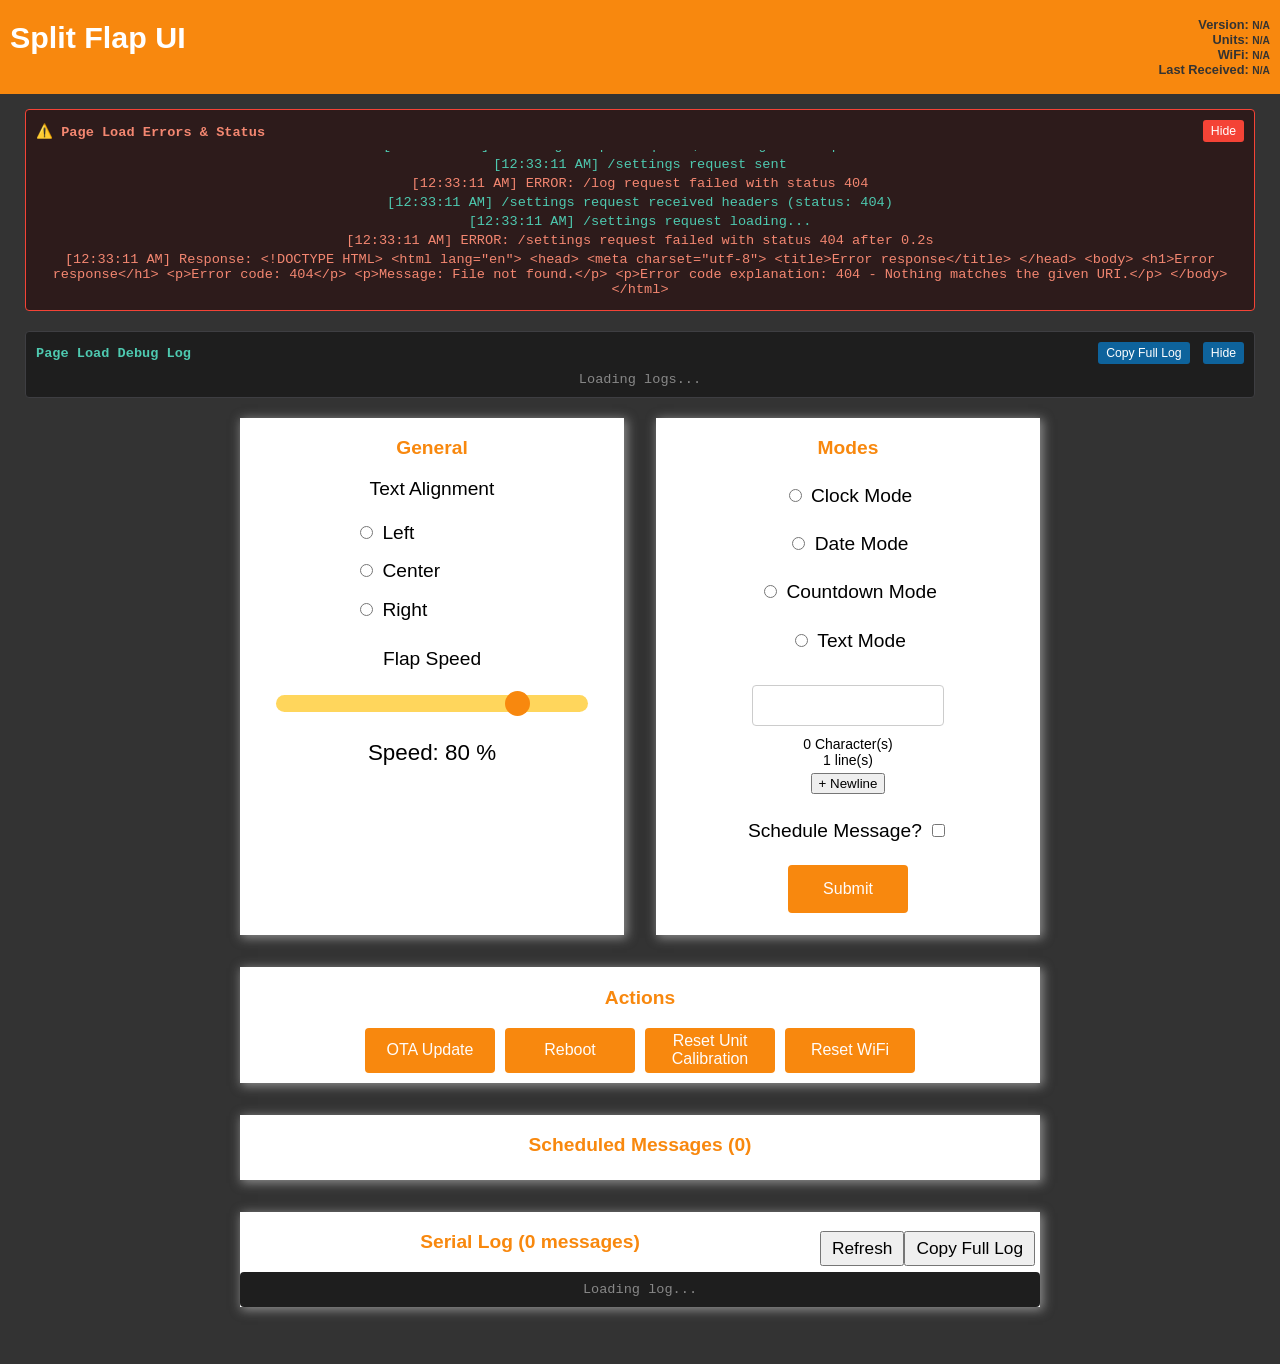
==== ESPMaster/data/index.html @ 0eb078b9 "Added lots of debugging, and it works now!" ====
<!DOCTYPE html>
<html>

<head>
	<title>Split-Flap</title>
	<meta name="viewport" content="width=device-width, initial-scale=1" charset="utf-8" />
	<link rel="icon" type="image/png" href="favicon.png" />
	<link rel="stylesheet" type="text/css" href="style.css" />
</head>

<body>
	<div class="topnav float-container">
		<h1 class="float-left">Split Flap UI</h1>
		<h4 class="float-right" style="text-align: right;">
			Version: <label id="labelVersion">N/A</label>
			<br>
			Units: <label id="labelUnits">N/A</label>
			<br>
			WiFi: <label id="labelWiFiStatus">N/A</label>
			<br>
			Last Received: <label id="labelLastMessageReceived">N/A</label>
		</h4>
	</div>
	<div class="content">
		<!-- Page Load Error Log (shows JavaScript/network errors) -->
		<div id="pageLoadErrorLog" style="background-color: #2d1b1b; color: #f48771; font-family: 'Courier New', monospace; font-size: 0.85em; padding: 10px; max-height: 200px; overflow-y: auto; border-radius: 4px; margin-bottom: 20px; border: 1px solid #f44336; display: none;">
			<div style="display: flex; justify-content: space-between; align-items: center; margin-bottom: 8px;">
				<strong style="color: #f48771;">⚠️ Page Load Errors & Status</strong>
				<button onclick="togglePageLoadLog()" style="padding: 4px 8px; font-size: 0.9em; background: #f44336; color: white; border: none; border-radius: 3px; cursor: pointer;">Hide</button>
			</div>
			<div id="pageLoadErrorContent" style="max-height: 150px; overflow-y: auto;">
				<div style="color: #888;">No errors yet...</div>
			</div>
		</div>
		
		<!-- Debug Log Viewer (collapsible, shown during page load) -->
		<div id="debugLogViewer" style="background-color: #1e1e1e; color: #d4d4d4; font-family: 'Courier New', monospace; font-size: 0.85em; padding: 10px; max-height: 200px; overflow-y: auto; border-radius: 4px; margin-bottom: 20px; border: 1px solid #3e3e42;">
			<div style="display: flex; justify-content: space-between; align-items: center; margin-bottom: 8px;">
				<strong style="color: #4ec9b0;">Page Load Debug Log</strong>
				<div>
					<button onclick="copyDebugLog()" style="padding: 4px 8px; font-size: 0.9em; background: #0e639c; color: white; border: none; border-radius: 3px; cursor: pointer; margin-right: 5px;">Copy Full Log</button>
					<button onclick="toggleDebugLog()" style="padding: 4px 8px; font-size: 0.9em; background: #0e639c; color: white; border: none; border-radius: 3px; cursor: pointer;">Hide</button>
				</div>
			</div>
			<div id="debugLogContent" style="max-height: 150px; overflow-y: auto;">
				<div style="color: #888;">Loading logs...</div>
			</div>
		</div>
		<div id="initialLoading" class="lds-facebook"><div></div><div></div><div></div></div>

		<div id="loadedContent" class="hidden">
			<div id="bannerMessage" class="banner-message hidden"></div>

			<form action="/" method="post" id="form">
				<div class="card-grid">
					<div class="card">
						<p class="card-title">General</p>
						<p style="font-size: 1.2rem;">Text Alignment</p>
						<div class="alignment-inputs">
							<p>
								<input type="radio" id="radioLeft" name="alignment" autocomplete="off" value="left" />
								<label for="radioLeft">Left</label>
							</p>
							<p>
								<input type="radio" id="radioCenter" name="alignment" autocomplete="off" value="center" />
								<label for="radioCenter">Center</label>
							</p>
							<p>
								<input type="radio" id="radioRight" name="alignment" autocomplete="off" value="right" />
								<label for="radioRight">Right</label>
							</p>
						</div>

						<div style="margin-top: 2em;">
							<label for="rangeFlapSpeed">Flap Speed</label>
							<p class="switch" />

							<input type="range" oninput="updateSpeedSlider(this)" id="rangeFlapSpeed" name="flapSpeed"
								min="1" max="100" step="1" value="80" class="slider" />
							<p class="state">Speed:
								<span id="rangeFlapSpeedValue" />80 &percnt;
							</p>
						</div>
					</div>

					<div class="card">
						<p class="card-title">Modes</p>
						<p>
							<input onchange="setDeviceModeTab(this.value)" type="radio" id="modeClock" name="deviceMode" value="clock" />
							<label for="modeClock">Clock Mode</label>
						</p>

						<p>
							<input onchange="setDeviceModeTab(this.value)" type="radio" id="modeDate" name="deviceMode" value="date" />
							<label for="modeDate">Date Mode</label>
						</p>

						<p>
							<input onchange="setDeviceModeTab(this.value)" type="radio" id="modeCountdown" name="deviceMode" value="countdown" />
							<label for="modeCountdown">Countdown Mode</label>
						</p>

						<p>
							<input onchange="setDeviceModeTab(this.value)" type="radio" id="modeText" name="deviceMode" value="text" />
							<label for="modeText">Text Mode</label>
						</p>
						
						<div id="tab-text" class="tab">
							<p>
								<label for="inputText"></label>
								<input type="text" id="inputText" name="inputText" onkeyup="updateCharacterCount()" autocomplete="off" maxlength="75" />
								<span class="count">
									<label id="labelCharacterCount">0</label> Character(s)
								</span>
								<span class="count">
									<label id="labelLineCount">1</label> line(s)
								</span>
								<span>
									<input type="button" value="+ Newline" onclick="addNewline()"/>
								</span>
							</p>

							<p>
								<label for="inputCheckboxScheduleEnabled">Schedule Message?</label>
								<input type="checkbox" id="inputCheckboxScheduleEnabled" name="scheduleEnabled"	onchange="showHideScheduledMessageInput()" />
								<div id="divScheduleOptions" class="hidden">
									<p>
										<label for="scheduledDateTime">Show Indefinitely?</label>
										<input type="checkbox" id="inputCheckboxShowIndefinitely" name="scheduleShowIndefinitely" />
									</p>
									<p>
										<input type="datetime-local" id="inputScheduledDateTime" name="scheduleDateTime">
										<input type="hidden" id="inputHiddenScheduledDateTimeUnix" name="scheduledDateTimeUnix" value="0" />
									</p>
								</div>
							</p>				
						</div>

						<div id="tab-countdown" class="tab hidden">
							<p>
								<label for="inputCountdownDateTime">Countdown End Date</label>
								<br>
								<input type="date" id="inputCountdownDateTime" name="countdownDateTime">
								<input type="hidden" id="inputHiddenCountdownDateTimeUnix" name="countdownDateTimeUnix" value="0" />
							</p>
						</div>
		
						<p>
							<div id="containerSubmit">
								<input type="submit" value="Submit" />
							</div>
						</p>		
					</div>
				</div>
			</form>

			<div class="card-grid">
				<div class="card card-full">
					<p class="card-title">Actions</p>

					<div class="actions">
						<a id="linkActionOtaUpdate" href="/ota" onclick="return confirm('Are you sure you want to put device in OTA mode?')">
							OTA Update
						</a>
						<a id="linkActionReboot" href="/reboot" onclick="return confirm('Are you sure you want reboot device?')">
							Reboot
						</a>
						<a id="linkActionUnitCalibration" href="/reset-units" onclick="return confirm('Are you sure you want to Reset Units?')">
							Reset Unit Calibration
						</a>
						<a id="linkActionResetWifi" href="/reset-wifi" onclick="return confirm('Are you sure you want to Reset WiFi settings?')">
							Reset WiFi
						</a>
					</div>
				</div>
			</div>

			<form>
				<div class="card-grid">
					<div class="card card-full">
						<p class="card-title">Scheduled Messages (<span id="spanScheduledMessageCount">0</span>)</p>

						<div id="containerScheduledMessages" class="scheduled-messages">
						</div>
					</div>
				</div>
			</form>

			<div class="card-grid">
				<div class="card card-full">
					<p class="card-title">Serial Log (<span id="spanLogCount">0</span> messages) 
						<button onclick="copySerialLog()" style="float: right; padding: 5px 10px; font-size: 0.9em; margin-right: 5px;">Copy Full Log</button>
						<button onclick="refreshLog()" style="float: right; padding: 5px 10px; font-size: 0.9em;">Refresh</button>
					</p>
					<div id="containerSerialLog" style="background-color: #1e1e1e; color: #d4d4d4; font-family: 'Courier New', monospace; font-size: 0.85em; padding: 10px; max-height: 400px; overflow-y: auto; border-radius: 4px;">
						<div style="color: #888;">Loading log...</div>
					</div>
				</div>
			</div>
		</div>
	</div>
	<script src="script.js" /></script>
</body>

</html>
---- ESPMaster/data/style.css ----
html {
	font-family: Arial, Helvetica, sans-serif;
	display: inline-block;
	text-align: center;
}

body {
	background-color: #333;
}

h1 {
	font-size: 1.9rem;
	color: white;
}

p {
	font-size: 1.4rem;
}

body {
	margin: 0;
}

label {
	font-size: 1.2rem;
}

input[type=submit],
a {
	border: none;
	color: #FEFCFB;
	background-color: #F8880E;
	padding: 15px 15px;
	text-align: center;
	text-decoration: none;
	display: inline-block;
	font-size: 16px;
	width: 120px;
	margin-right: 10px;
	border-radius: 4px;
	transition-duration: 0.4s;
}

a {
	padding: 5px;
	background-color: #F8880E;
}

input[type=submit]:hover,
a:hover {
	background-color: #FFB96D;
	cursor: pointer;
}

input[type=submit]:last-child,
a:last-child {
	margin-right: 0;
}

input[type=text],
select {
	width: 50%;
	padding: 12px 20px;
	margin: 10px;
	display: inline-block;
	border: 1px solid #ccc;
	border-radius: 4px;
	box-sizing: border-box;
}

input[type=radio],
input[type=checkbox] {
	accent-color: orangered;
}

input[type=datetime-local] {
	width: 150px;
}

.hidden {
	display: none !important;
}

.topnav {
	background-color: #F8880E;
	padding: 0 10px;
	font-size: 0.8em;
	color: #333;
}

.topnav label {
	font-size: 0.8em;
}

.float-container {
	overflow: hidden;
}

.float-left {
	float: left;
}

.float-right {
	float: right;
}

.content {
	padding: 15px 25px 25px 25px;
}

.banner-message {
	max-width: 800px;
	margin: 0 auto;
	background-color: #F8880E;
	padding: 10px 10px;
	margin-bottom: 15px;
}

.card-grid {
	max-width: 800px;
	margin: 0 auto;
	display: grid;
	grid-gap: 2rem;
	grid-template-columns: repeat(auto-fit, minmax(300px, 1fr));
	margin-bottom: 2rem;
}

.card {
	background-color: white;
	box-shadow: 2px 2px 10px 1px rgba(230, 230, 230, .5);
}

.card.card-full {
	grid-column: span 2;
}

.card-title {
	font-size: 1.2rem;
	font-weight: bold;
	color: #F8880E;
}

.card .count {
	display: block;
	font-size: 14px;
}
.card .count label {
	font-size: 14px;
}

.alignment-inputs {
	text-align: left;
	margin: auto;
	width: 40%;
	line-height: 0.6;
	white-space: nowrap;
}

.devicemode {
	padding-bottom: 20px;
}

.value {
	font-size: 1.2rem;
	color: #1282A2;
}

.slider {
	-webkit-appearance: none;
	margin: 0 auto;
	width: 90%;
	height: 17px;
	border-radius: 10px;
	background: #FFD65C;
	outline: none;
}

.slider::-webkit-slider-thumb {
	-webkit-appearance: none;
	appearance: none;
	width: 25px;
	height: 25px;
	border-radius: 50%;
	background: #F8880E;
	cursor: pointer;
}

.slider::-moz-range-thumb {
	width: 25px;
	height: 25px;
	border-radius: 50%;
	background: #034078;
	cursor: pointer;
}

.switch {
	padding-left: 5%;
	padding-right: 5%;
}

.scheduled-messages {
	width: 100%;
	padding-bottom: 5px;
}

.scheduled-messages .message:last-child {
	padding-bottom: 0;
}

.message {
	padding: 5px;
	margin: 5px;
	display: flex;
	align-content: center;
    align-items: stretch;
}

.message .time {
	padding: 5px;
	width: calc(30% - 10px);
	background-color: #FFB96D;
	display: flex;
	align-items: center;
    justify-content: center;
}

.message .text {
	text-align: left;
	padding: 5px;
	width: calc(50% - 10px);
	background-color: #fff;
}

.message .action {
	text-align: right;
	width: calc(20% - 10px);
	display: flex;
	justify-content: end;
}

.message .action .remove-button {
	width: 90px;
	padding: 5px 10px;
	border: none;
	color: #FEFCFB;
	background-color: #F8880E;
	text-align: center;
	text-decoration: none;
	font-size: 16px;
	border-radius: 4px;
	transition-duration: 0.4s;
	justify-content: center;
	align-items: center;
	display: flex;
}

.message .action .remove-button:hover {
	background-color: #FFB96D;
	cursor: pointer;
}

.actions {
    display: flex;
    justify-content: center;
	padding: 0 10px 10px 10px;
}

.actions a {
	display: flex;
	justify-content: center;
	align-items: center;
	height: 35px;
}

@media (max-width: 700px) {
	.message {
		flex-wrap: wrap;
		padding-bottom: 20px;
		border-bottom: 1px solid #F8880E;
	}

	.message:last-child {
		border-bottom: none;
	}

	.message .time {
		width: 100%;
	}

	.message .text {
		width: 100%;
	}
	
	.message .action {
		width: 100%;
		justify-content: center;
	}
}

/* Loading Processing CSS from https://loading.io/css/ */
.lds-facebook {
	display: inline-block;
	position: relative;
	width: 80px;
	height: 45px;
  }

  .lds-facebook div {
	display: inline-block;
	position: absolute;
	left: 8px;
	width: 12px;
	background: #F8880E;
	animation: lds-facebook 1.2s cubic-bezier(0, 0.5, 0.5, 1) infinite;
  }

  .lds-facebook div:nth-child(1) {
	left: 15px;
	animation-delay: -0.24s;
  }

  .lds-facebook div:nth-child(2) {
	left: 34px;
	animation-delay: -0.12s;
  }

  .lds-facebook div:nth-child(3) {
	left: 53px;
	animation-delay: 0;
  }

  @keyframes lds-facebook {
	0% {
	  top: 8px;
	  height: 64px;
	}
	50%, 100% {
	  top: 24px;
	  height: 32px;
	}
  }
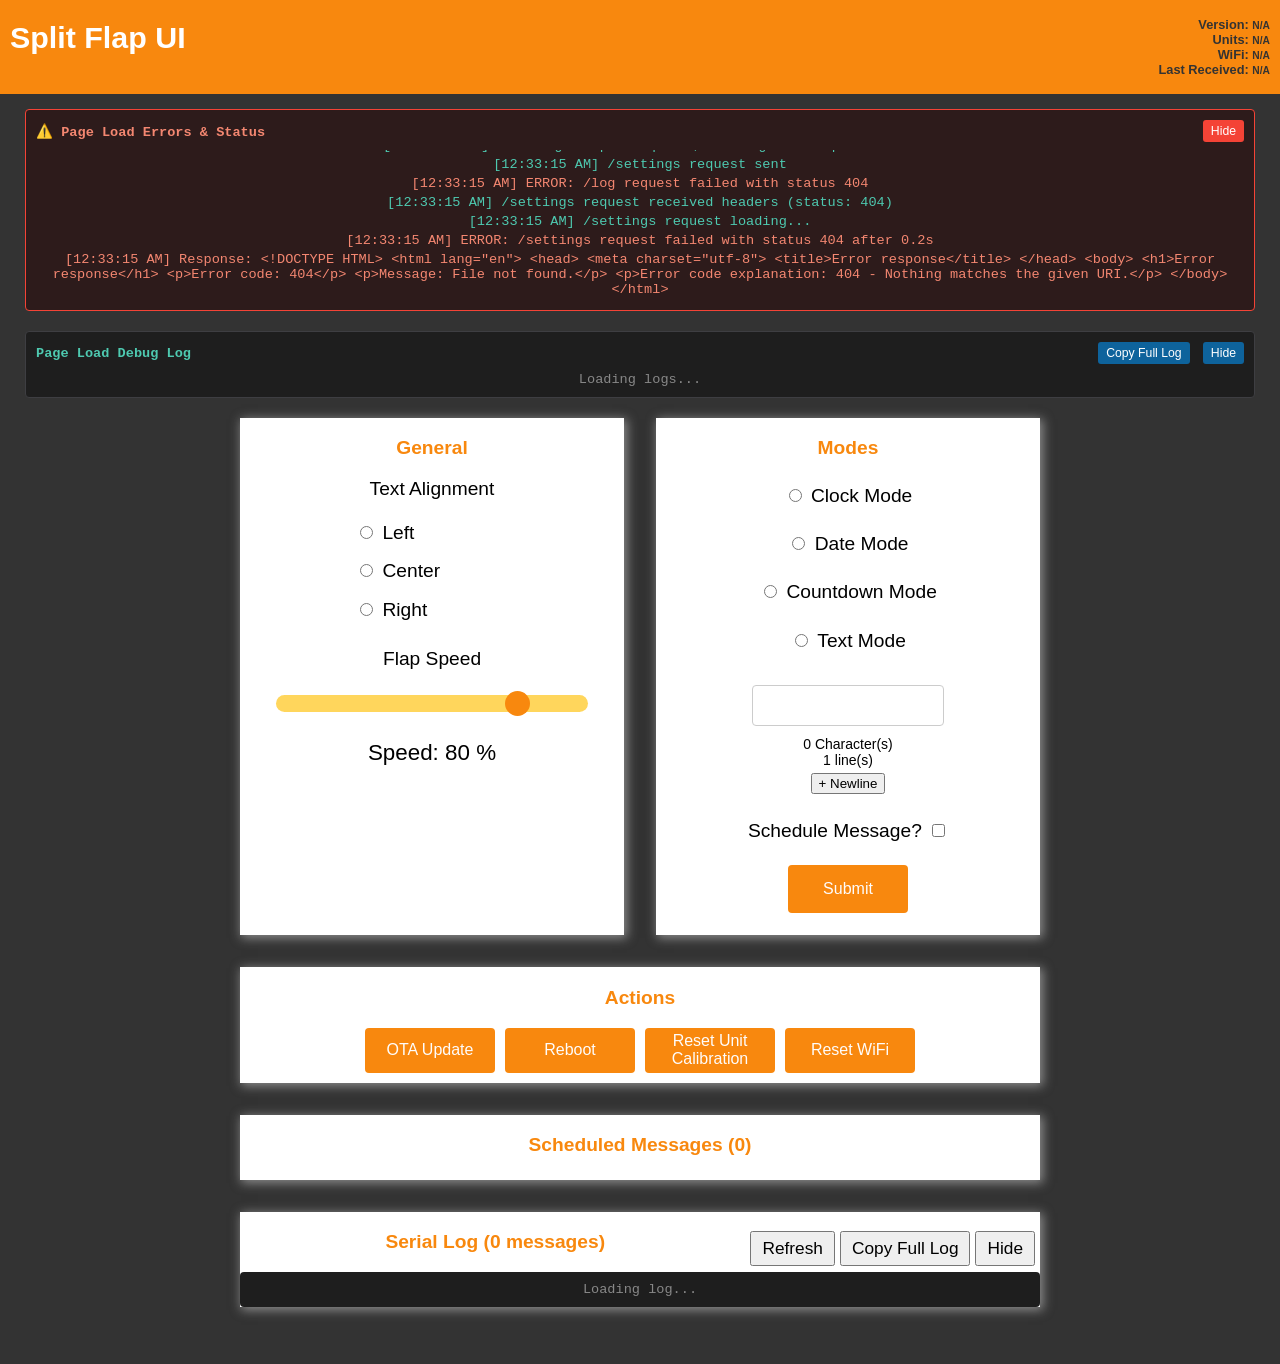
==== commit 49d0b3a1: "Update logging and debug.  Seems to be working well." ====
--- a/ESPMaster/data/index.html
+++ b/ESPMaster/data/index.html
@@ -189,8 +189,9 @@
 			<div class="card-grid">
 				<div class="card card-full">
 					<p class="card-title">Serial Log (<span id="spanLogCount">0</span> messages) 
+						<button id="btnToggleSerialLog" onclick="toggleSerialLog()" style="float: right; padding: 5px 10px; font-size: 0.9em; margin-right: 5px;">Hide</button>
 						<button onclick="copySerialLog()" style="float: right; padding: 5px 10px; font-size: 0.9em; margin-right: 5px;">Copy Full Log</button>
-						<button onclick="refreshLog()" style="float: right; padding: 5px 10px; font-size: 0.9em;">Refresh</button>
+						<button onclick="refreshLog()" style="float: right; padding: 5px 10px; font-size: 0.9em; margin-right: 5px;">Refresh</button>
 					</p>
 					<div id="containerSerialLog" style="background-color: #1e1e1e; color: #d4d4d4; font-family: 'Courier New', monospace; font-size: 0.85em; padding: 10px; max-height: 400px; overflow-y: auto; border-radius: 4px;">
 						<div style="color: #888;">Loading log...</div>
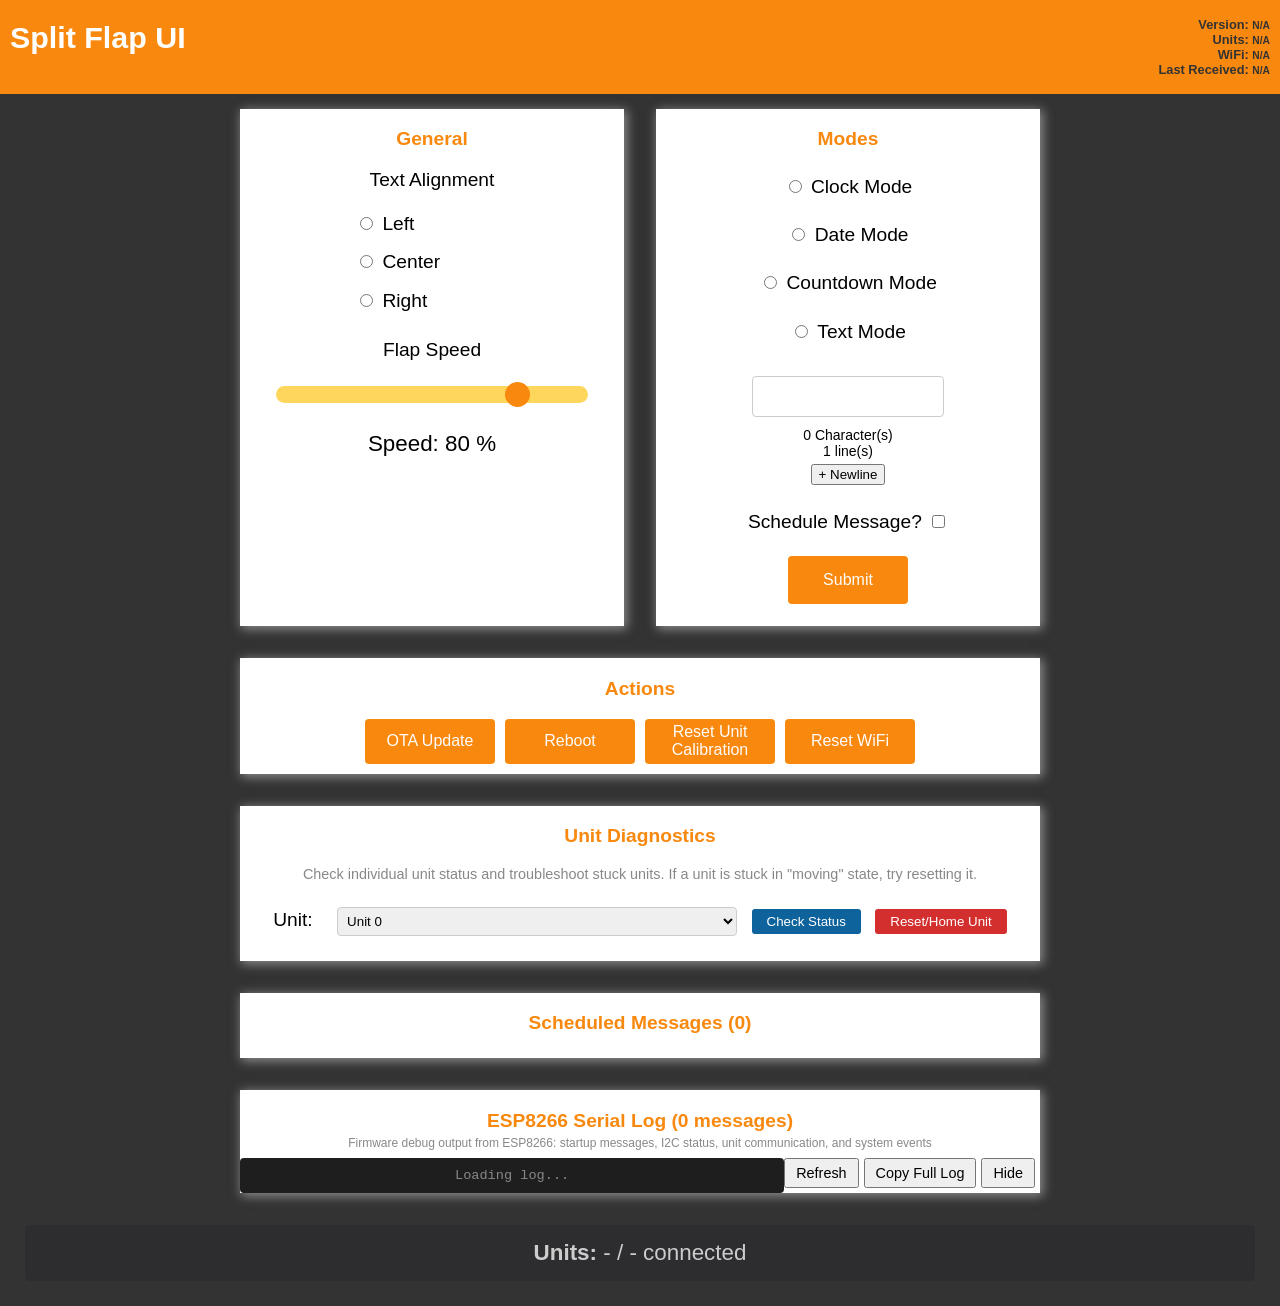
==== commit 3ef40816: "Major updates to support new Arduino version." ====
--- a/ESPMaster/data/index.html
+++ b/ESPMaster/data/index.html
@@ -22,10 +22,13 @@
 		</h4>
 	</div>
 	<div class="content">
-		<!-- Page Load Error Log (shows JavaScript/network errors) -->
+		<!-- Page Load Error Log (shows JavaScript/network errors) - Only shown if PAGE_LOAD_DEBUG_ENABLE is true -->
 		<div id="pageLoadErrorLog" style="background-color: #2d1b1b; color: #f48771; font-family: 'Courier New', monospace; font-size: 0.85em; padding: 10px; max-height: 200px; overflow-y: auto; border-radius: 4px; margin-bottom: 20px; border: 1px solid #f44336; display: none;">
 			<div style="display: flex; justify-content: space-between; align-items: center; margin-bottom: 8px;">
-				<strong style="color: #f48771;">⚠️ Page Load Errors & Status</strong>
+				<div>
+					<strong style="color: #f48771;">⚠️ Browser Errors & Network Status</strong>
+					<div style="font-size: 0.75em; color: #888; margin-top: 2px;">JavaScript errors, network failures, and page load issues</div>
+				</div>
 				<button onclick="togglePageLoadLog()" style="padding: 4px 8px; font-size: 0.9em; background: #f44336; color: white; border: none; border-radius: 3px; cursor: pointer;">Hide</button>
 			</div>
 			<div id="pageLoadErrorContent" style="max-height: 150px; overflow-y: auto;">
@@ -33,10 +36,13 @@
 			</div>
 		</div>
 		
-		<!-- Debug Log Viewer (collapsible, shown during page load) -->
-		<div id="debugLogViewer" style="background-color: #1e1e1e; color: #d4d4d4; font-family: 'Courier New', monospace; font-size: 0.85em; padding: 10px; max-height: 200px; overflow-y: auto; border-radius: 4px; margin-bottom: 20px; border: 1px solid #3e3e42;">
+		<!-- Debug Log Viewer (collapsible, shown during page load) - Only shown if PAGE_LOAD_DEBUG_ENABLE is true -->
+		<div id="debugLogViewer" style="background-color: #1e1e1e; color: #d4d4d4; font-family: 'Courier New', monospace; font-size: 0.85em; padding: 10px; max-height: 200px; overflow-y: auto; border-radius: 4px; margin-bottom: 20px; border: 1px solid #3e3e42; display: none;">
 			<div style="display: flex; justify-content: space-between; align-items: center; margin-bottom: 8px;">
-				<strong style="color: #4ec9b0;">Page Load Debug Log</strong>
+				<div>
+					<strong style="color: #4ec9b0;">Page Load Debug Log</strong>
+					<div style="font-size: 0.75em; color: #888; margin-top: 2px;">AJAX request status, JSON parsing, and page initialization events</div>
+				</div>
 				<div>
 					<button onclick="copyDebugLog()" style="padding: 4px 8px; font-size: 0.9em; background: #0e639c; color: white; border: none; border-radius: 3px; cursor: pointer; margin-right: 5px;">Copy Full Log</button>
 					<button onclick="toggleDebugLog()" style="padding: 4px 8px; font-size: 0.9em; background: #0e639c; color: white; border: none; border-radius: 3px; cursor: pointer;">Hide</button>
@@ -175,6 +181,37 @@
 				</div>
 			</div>
 
+			<div class="card-grid">
+				<div class="card card-full">
+					<p class="card-title">Unit Diagnostics</p>
+					<p style="font-size: 0.9em; color: #888; margin-bottom: 15px;">
+						Check individual unit status and troubleshoot stuck units. If a unit is stuck in "moving" state, try resetting it.
+					</p>
+					
+					<div style="margin-bottom: 15px;">
+						<label for="unitSelect" style="margin-right: 10px;">Unit:</label>
+						<select id="unitSelect" style="padding: 5px; margin-right: 10px; min-width: 80px;">
+							<option value="0">Unit 0</option>
+							<option value="1">Unit 1</option>
+							<option value="2">Unit 2</option>
+							<option value="3">Unit 3</option>
+							<option value="4">Unit 4</option>
+							<option value="5">Unit 5</option>
+							<option value="6">Unit 6</option>
+							<option value="7">Unit 7</option>
+							<option value="8">Unit 8</option>
+							<option value="9">Unit 9</option>
+						</select>
+						<button onclick="checkUnitStatus()" style="padding: 5px 15px; margin-right: 10px; background: #0e639c; color: white; border: none; border-radius: 3px; cursor: pointer;">Check Status</button>
+						<button onclick="resetUnit()" style="padding: 5px 15px; background: #d32f2f; color: white; border: none; border-radius: 3px; cursor: pointer;">Reset/Home Unit</button>
+					</div>
+					
+					<div id="unitStatusResult" style="background-color: #1e1e1e; color: #d4d4d4; font-family: 'Courier New', monospace; font-size: 0.85em; padding: 10px; border-radius: 4px; min-height: 50px; display: none;">
+						<div style="color: #888;">Click "Check Status" to see unit diagnostics...</div>
+					</div>
+				</div>
+			</div>
+
 			<form>
 				<div class="card-grid">
 					<div class="card card-full">
@@ -188,15 +225,25 @@
 
 			<div class="card-grid">
 				<div class="card card-full">
-					<p class="card-title">Serial Log (<span id="spanLogCount">0</span> messages) 
-						<button id="btnToggleSerialLog" onclick="toggleSerialLog()" style="float: right; padding: 5px 10px; font-size: 0.9em; margin-right: 5px;">Hide</button>
-						<button onclick="copySerialLog()" style="float: right; padding: 5px 10px; font-size: 0.9em; margin-right: 5px;">Copy Full Log</button>
-						<button onclick="refreshLog()" style="float: right; padding: 5px 10px; font-size: 0.9em; margin-right: 5px;">Refresh</button>
-					</p>
+					<div style="margin-bottom: 8px;">
+						<p class="card-title" style="margin-bottom: 4px;">ESP8266 Serial Log (<span id="spanLogCount">0</span> messages)</p>
+						<div style="font-size: 0.75em; color: #888; margin-bottom: 8px;">Firmware debug output from ESP8266: startup messages, I2C status, unit communication, and system events</div>
+						<div>
+							<button id="btnToggleSerialLog" onclick="toggleSerialLog()" style="float: right; padding: 5px 10px; font-size: 0.9em; margin-right: 5px;">Hide</button>
+							<button onclick="copySerialLog()" style="float: right; padding: 5px 10px; font-size: 0.9em; margin-right: 5px;">Copy Full Log</button>
+							<button onclick="refreshLog()" style="float: right; padding: 5px 10px; font-size: 0.9em; margin-right: 5px;">Refresh</button>
+						</div>
+					</div>
 					<div id="containerSerialLog" style="background-color: #1e1e1e; color: #d4d4d4; font-family: 'Courier New', monospace; font-size: 0.85em; padding: 10px; max-height: 400px; overflow-y: auto; border-radius: 4px;">
 						<div style="color: #888;">Loading log...</div>
 					</div>
 				</div>
+			</div>
+			
+			<div style="margin-top: 20px; padding: 15px; background-color: #2d2d30; border-radius: 4px; text-align: center; color: #cccccc; font-size: 0.9em;">
+				<p style="margin: 0;">
+					<strong>Units:</strong> <span id="spanConnectedUnits">-</span> / <span id="spanExpectedUnits">-</span> connected
+				</p>
 			</div>
 		</div>
 	</div>
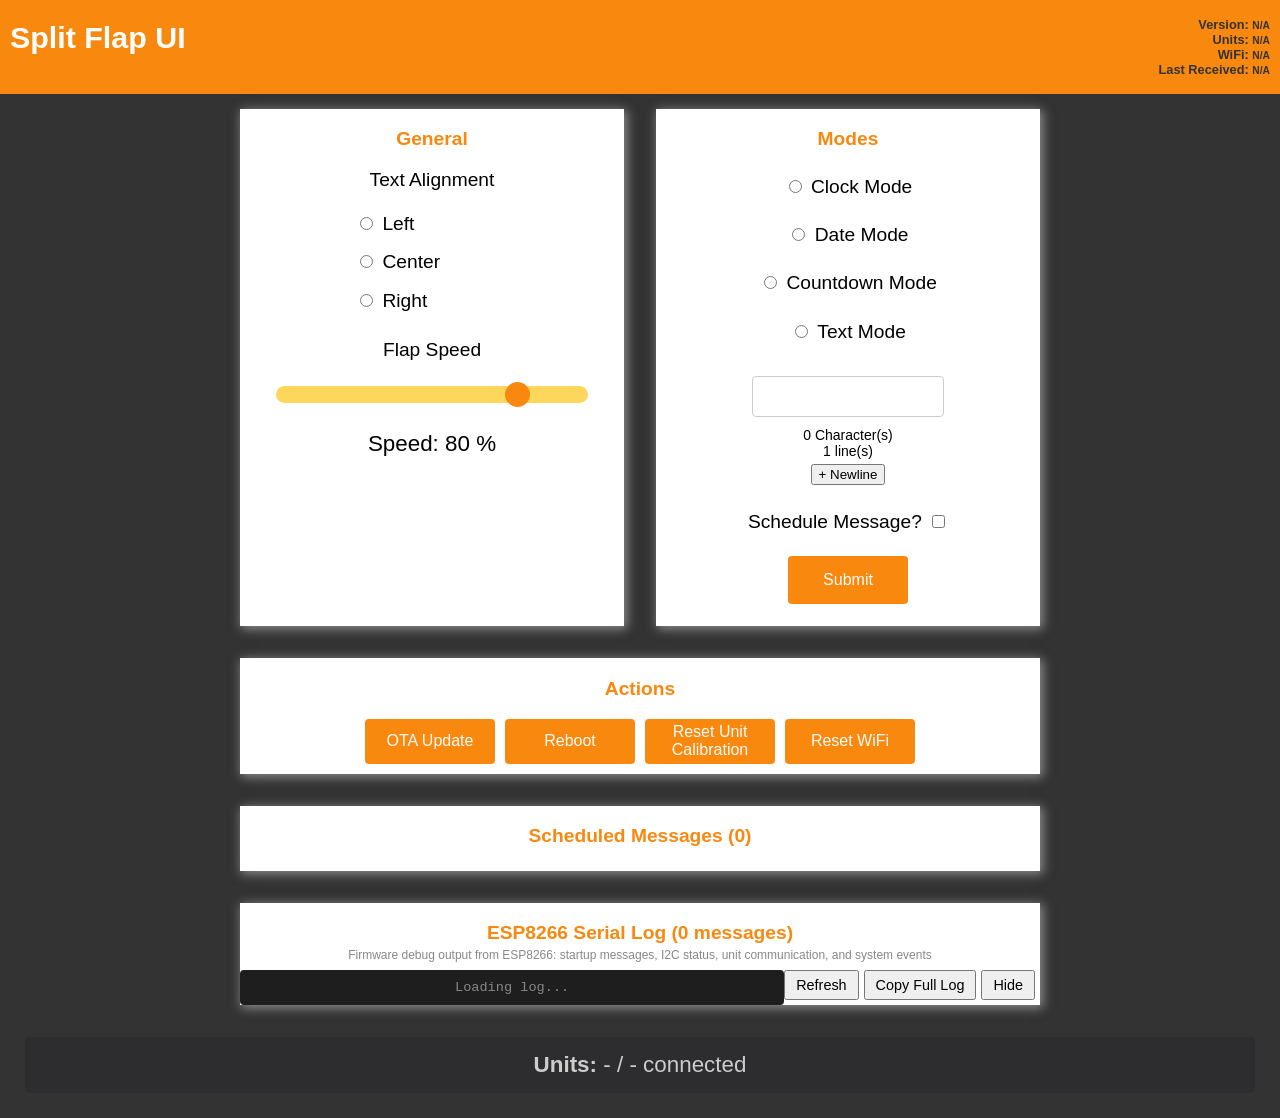
==== commit 25470234: "Working version.  Adding new calibration routine." ====
--- a/ESPMaster/data/index.html
+++ b/ESPMaster/data/index.html
@@ -181,37 +181,6 @@
 				</div>
 			</div>
 
-			<div class="card-grid">
-				<div class="card card-full">
-					<p class="card-title">Unit Diagnostics</p>
-					<p style="font-size: 0.9em; color: #888; margin-bottom: 15px;">
-						Check individual unit status and troubleshoot stuck units. If a unit is stuck in "moving" state, try resetting it.
-					</p>
-					
-					<div style="margin-bottom: 15px;">
-						<label for="unitSelect" style="margin-right: 10px;">Unit:</label>
-						<select id="unitSelect" style="padding: 5px; margin-right: 10px; min-width: 80px;">
-							<option value="0">Unit 0</option>
-							<option value="1">Unit 1</option>
-							<option value="2">Unit 2</option>
-							<option value="3">Unit 3</option>
-							<option value="4">Unit 4</option>
-							<option value="5">Unit 5</option>
-							<option value="6">Unit 6</option>
-							<option value="7">Unit 7</option>
-							<option value="8">Unit 8</option>
-							<option value="9">Unit 9</option>
-						</select>
-						<button onclick="checkUnitStatus()" style="padding: 5px 15px; margin-right: 10px; background: #0e639c; color: white; border: none; border-radius: 3px; cursor: pointer;">Check Status</button>
-						<button onclick="resetUnit()" style="padding: 5px 15px; background: #d32f2f; color: white; border: none; border-radius: 3px; cursor: pointer;">Reset/Home Unit</button>
-					</div>
-					
-					<div id="unitStatusResult" style="background-color: #1e1e1e; color: #d4d4d4; font-family: 'Courier New', monospace; font-size: 0.85em; padding: 10px; border-radius: 4px; min-height: 50px; display: none;">
-						<div style="color: #888;">Click "Check Status" to see unit diagnostics...</div>
-					</div>
-				</div>
-			</div>
-
 			<form>
 				<div class="card-grid">
 					<div class="card card-full">
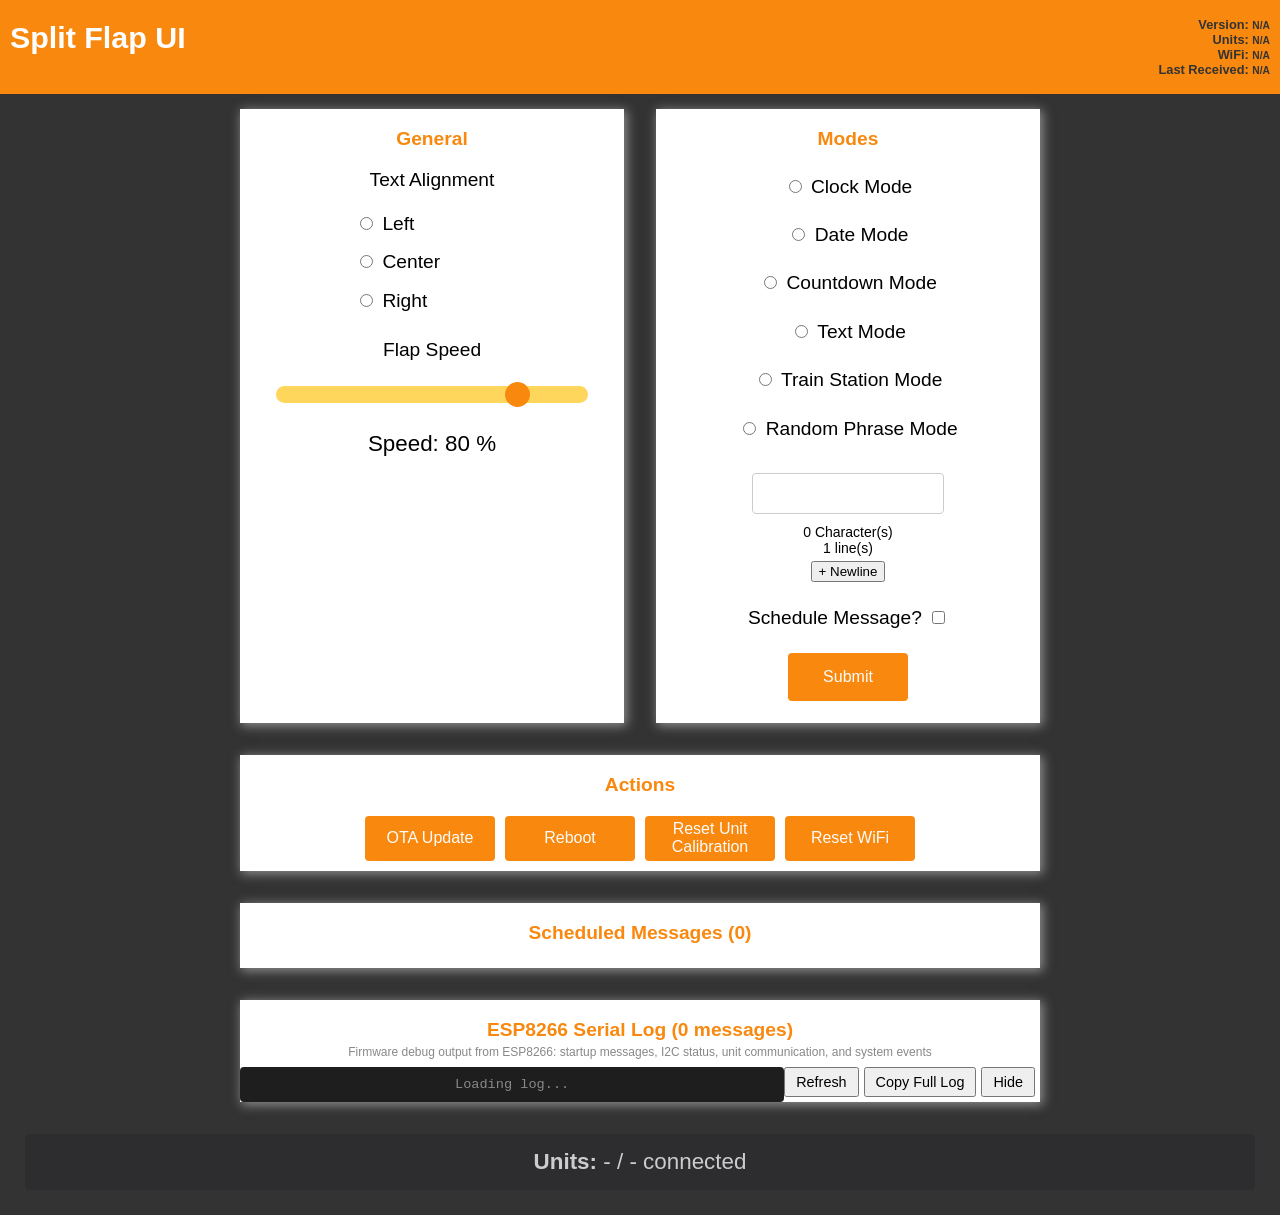
==== commit 4144c28e: "Latest updates" ====
--- a/ESPMaster/data/index.html
+++ b/ESPMaster/data/index.html
@@ -110,6 +110,16 @@
 							<input onchange="setDeviceModeTab(this.value)" type="radio" id="modeText" name="deviceMode" value="text" />
 							<label for="modeText">Text Mode</label>
 						</p>
+
+						<p>
+							<input onchange="setDeviceModeTab(this.value)" type="radio" id="modeTrainStation" name="deviceMode" value="trainstation" />
+							<label for="modeTrainStation">Train Station Mode</label>
+						</p>
+
+						<p>
+							<input onchange="setDeviceModeTab(this.value)" type="radio" id="modeRandomPhrase" name="deviceMode" value="randomphrase" />
+							<label for="modeRandomPhrase">Random Phrase Mode</label>
+						</p>
 						
 						<div id="tab-text" class="tab">
 							<p>
@@ -150,6 +160,42 @@
 								<input type="hidden" id="inputHiddenCountdownDateTimeUnix" name="countdownDateTimeUnix" value="0" />
 							</p>
 						</div>
+
+						<div id="tab-trainstation" class="tab hidden">
+							<p>
+								<label for="inputTrainStationDelay">Time Between Changes (seconds)</label>
+								<br>
+								<input type="number" id="inputTrainStationDelay" name="trainStationDelay" min="5" max="3600" value="30" />
+								<span style="font-size: 0.9em; color: #888;">(5-3600 seconds, default: 30)</span>
+							</p>
+							<p style="font-size: 0.9em; color: #888; margin-top: 1em;">
+								Displays random famous train stations from Europe and the US. The display will automatically cycle through stations at the specified interval.
+							</p>
+						</div>
+
+						<div id="tab-randomphrase" class="tab hidden">
+							<p>
+								<label for="inputRandomPhraseList">Phrases (comma-separated)</label>
+								<br>
+								<textarea id="inputRandomPhraseList" name="randomPhraseList" rows="6" style="width: 100%; font-family: monospace;" placeholder="Enter phrases separated by commas, e.g.: Hello World, Good Morning, Have a Nice Day"></textarea>
+								<span style="font-size: 0.9em; color: #888;">Enter multiple phrases separated by commas. Each phrase will be displayed randomly.</span>
+							</p>
+							<p style="margin-top: 1.5em;">
+								<label for="inputRandomPhraseMinDelay">Minimum Time Between Changes (seconds)</label>
+								<br>
+								<input type="number" id="inputRandomPhraseMinDelay" name="randomPhraseMinDelay" min="5" max="3600" value="10" />
+								<span style="font-size: 0.9em; color: #888;">(5-3600 seconds, default: 10)</span>
+							</p>
+							<p>
+								<label for="inputRandomPhraseMaxDelay">Maximum Time Between Changes (seconds)</label>
+								<br>
+								<input type="number" id="inputRandomPhraseMaxDelay" name="randomPhraseMaxDelay" min="5" max="3600" value="60" />
+								<span style="font-size: 0.9em; color: #888;">(5-3600 seconds, default: 60)</span>
+							</p>
+							<p style="font-size: 0.9em; color: #888; margin-top: 1em;">
+								Displays random phrases from your list. The time between changes will be randomly selected between the minimum and maximum values you specify.
+							</p>
+						</div>
 		
 						<p>
 							<div id="containerSubmit">
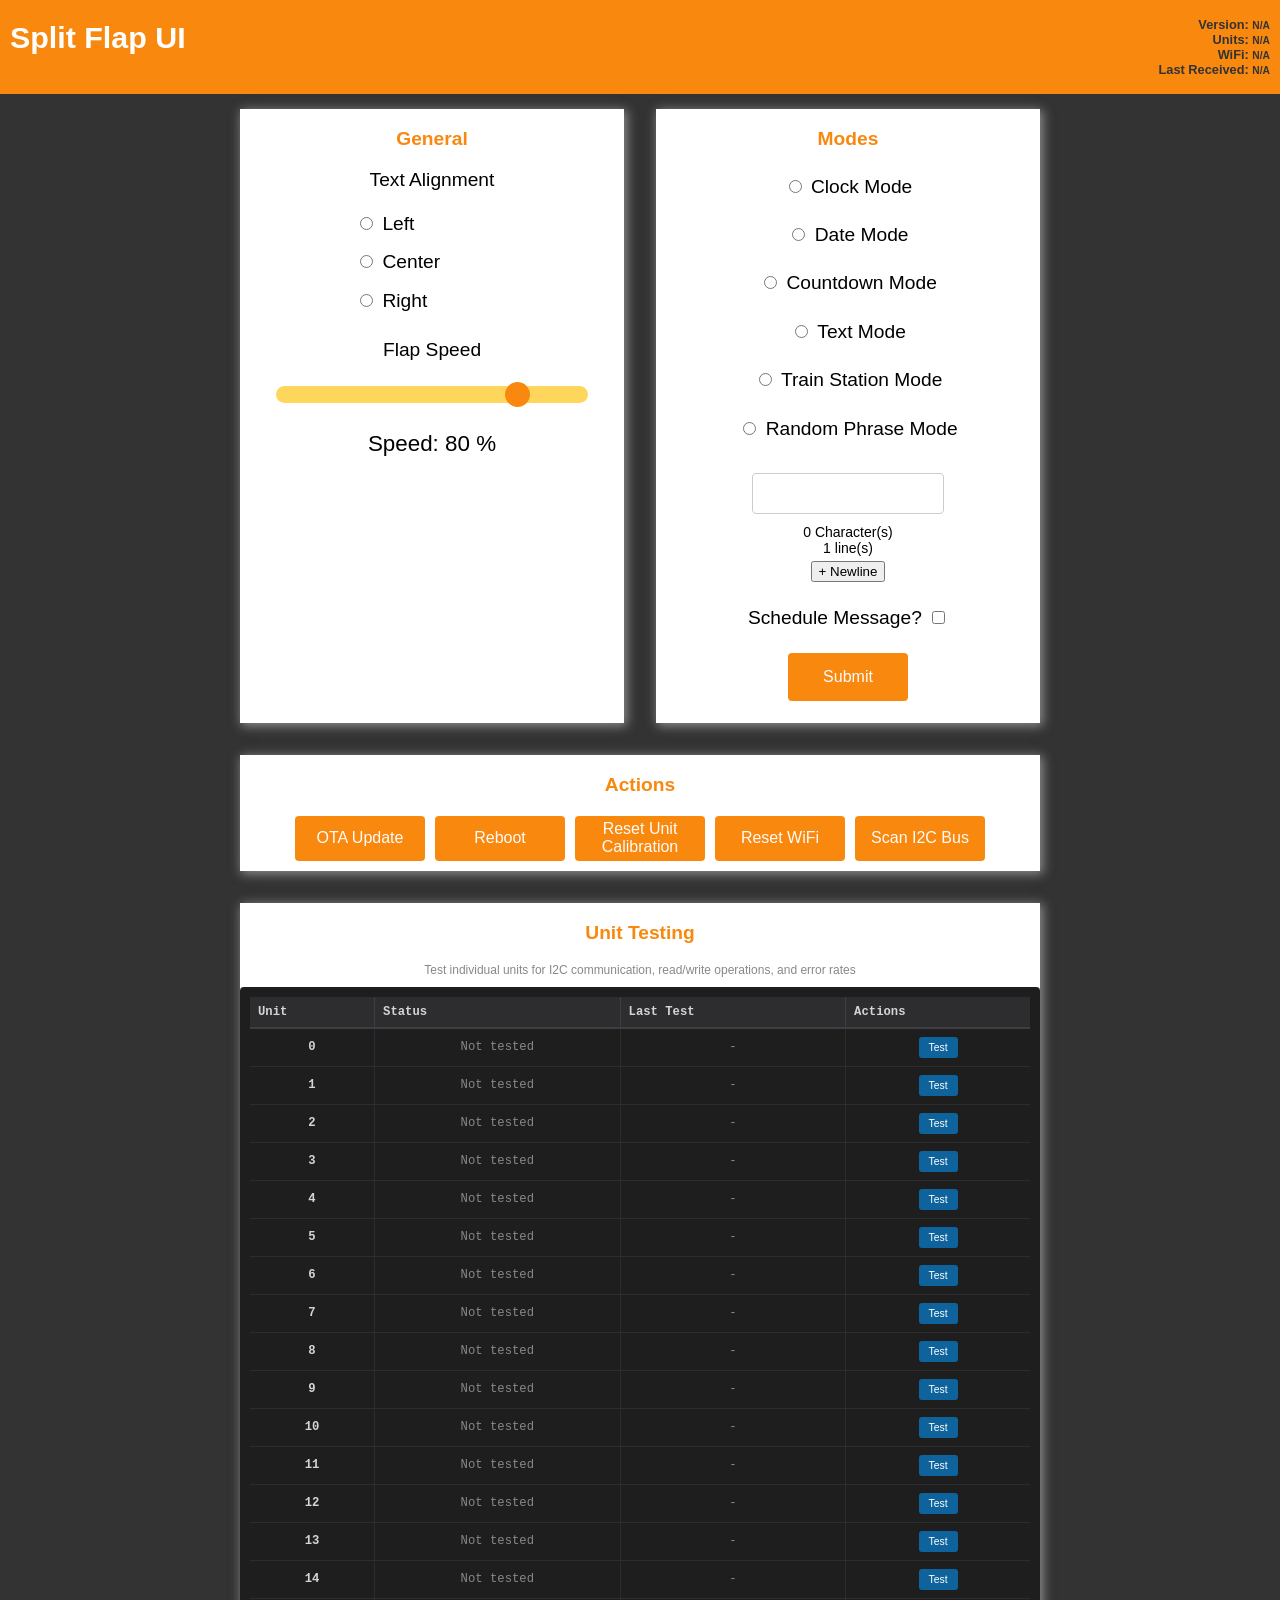
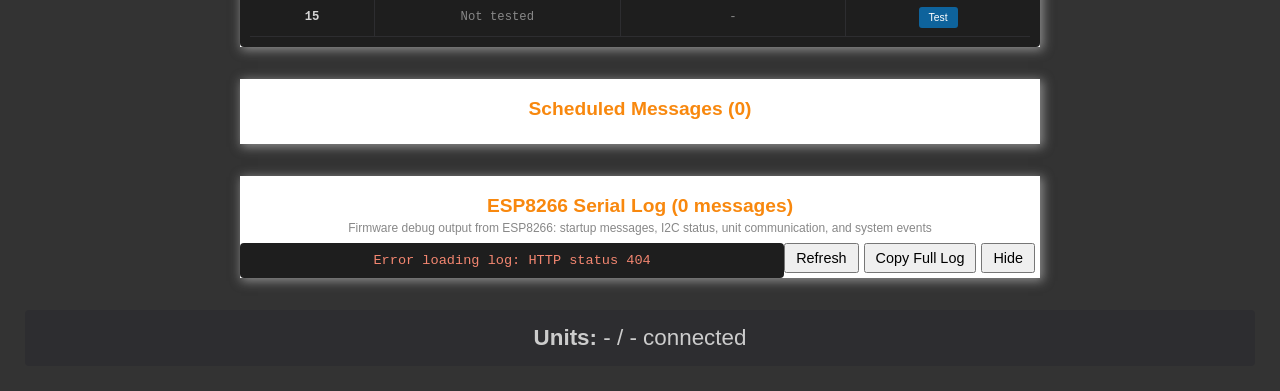
==== commit 1cc5766b: "Fix web server startup blocking and add unit testing interface - Remove blocking I2C scans and calib" ====
--- a/ESPMaster/data/index.html
+++ b/ESPMaster/data/index.html
@@ -223,6 +223,40 @@
 						<a id="linkActionResetWifi" href="/reset-wifi" onclick="return confirm('Are you sure you want to Reset WiFi settings?')">
 							Reset WiFi
 						</a>
+						<a id="linkActionI2CScan" href="#" onclick="scanI2CBus(); return false;">
+							Scan I2C Bus
+						</a>
+					</div>
+				</div>
+			</div>
+
+			<div class="card-grid">
+				<div class="card card-full">
+					<p class="card-title">Unit Testing</p>
+					<div style="font-size: 0.75em; color: #888; margin-bottom: 10px;">Test individual units for I2C communication, read/write operations, and error rates</div>
+					<div id="containerUnitTesting" style="background-color: #1e1e1e; color: #d4d4d4; font-family: 'Courier New', monospace; font-size: 0.85em; padding: 10px; border-radius: 4px; overflow-x: auto;">
+						<table style="width: 100%; border-collapse: collapse; font-size: 0.9em;">
+							<thead>
+								<tr style="background-color: #2d2d30; border-bottom: 2px solid #3e3e42;">
+									<th style="padding: 8px; text-align: left; border-right: 1px solid #3e3e42;">Unit</th>
+									<th style="padding: 8px; text-align: left; border-right: 1px solid #3e3e42;">Status</th>
+									<th style="padding: 8px; text-align: left; border-right: 1px solid #3e3e42;">Last Test</th>
+									<th style="padding: 8px; text-align: left;">Actions</th>
+								</tr>
+							</thead>
+							<tbody id="unitTestingTableBody">
+								<tr><td colspan="4" style="padding: 10px; text-align: center; color: #888;">Loading units...</td></tr>
+							</tbody>
+						</table>
+					</div>
+					<div id="containerUnitTestResults" style="display: none; margin-top: 15px; padding: 15px; background-color: #252526; border: 1px solid #3e3e42; border-radius: 4px;">
+						<div style="display: flex; justify-content: space-between; align-items: center; margin-bottom: 10px;">
+							<h3 style="color: #4ec9b0; margin: 0;">Test Results: Unit <span id="testedUnitNumber">-</span></h3>
+							<button onclick="closeUnitTestResults()" style="padding: 5px 10px; font-size: 0.9em; background: #f44336; color: white; border: none; border-radius: 3px; cursor: pointer;">Close</button>
+						</div>
+						<div id="unitTestResultsContent" style="font-family: 'Courier New', monospace; font-size: 0.85em; white-space: pre-wrap; max-height: 400px; overflow-y: auto;">
+							<div style="color: #888;">Running test...</div>
+						</div>
 					</div>
 				</div>
 			</div>
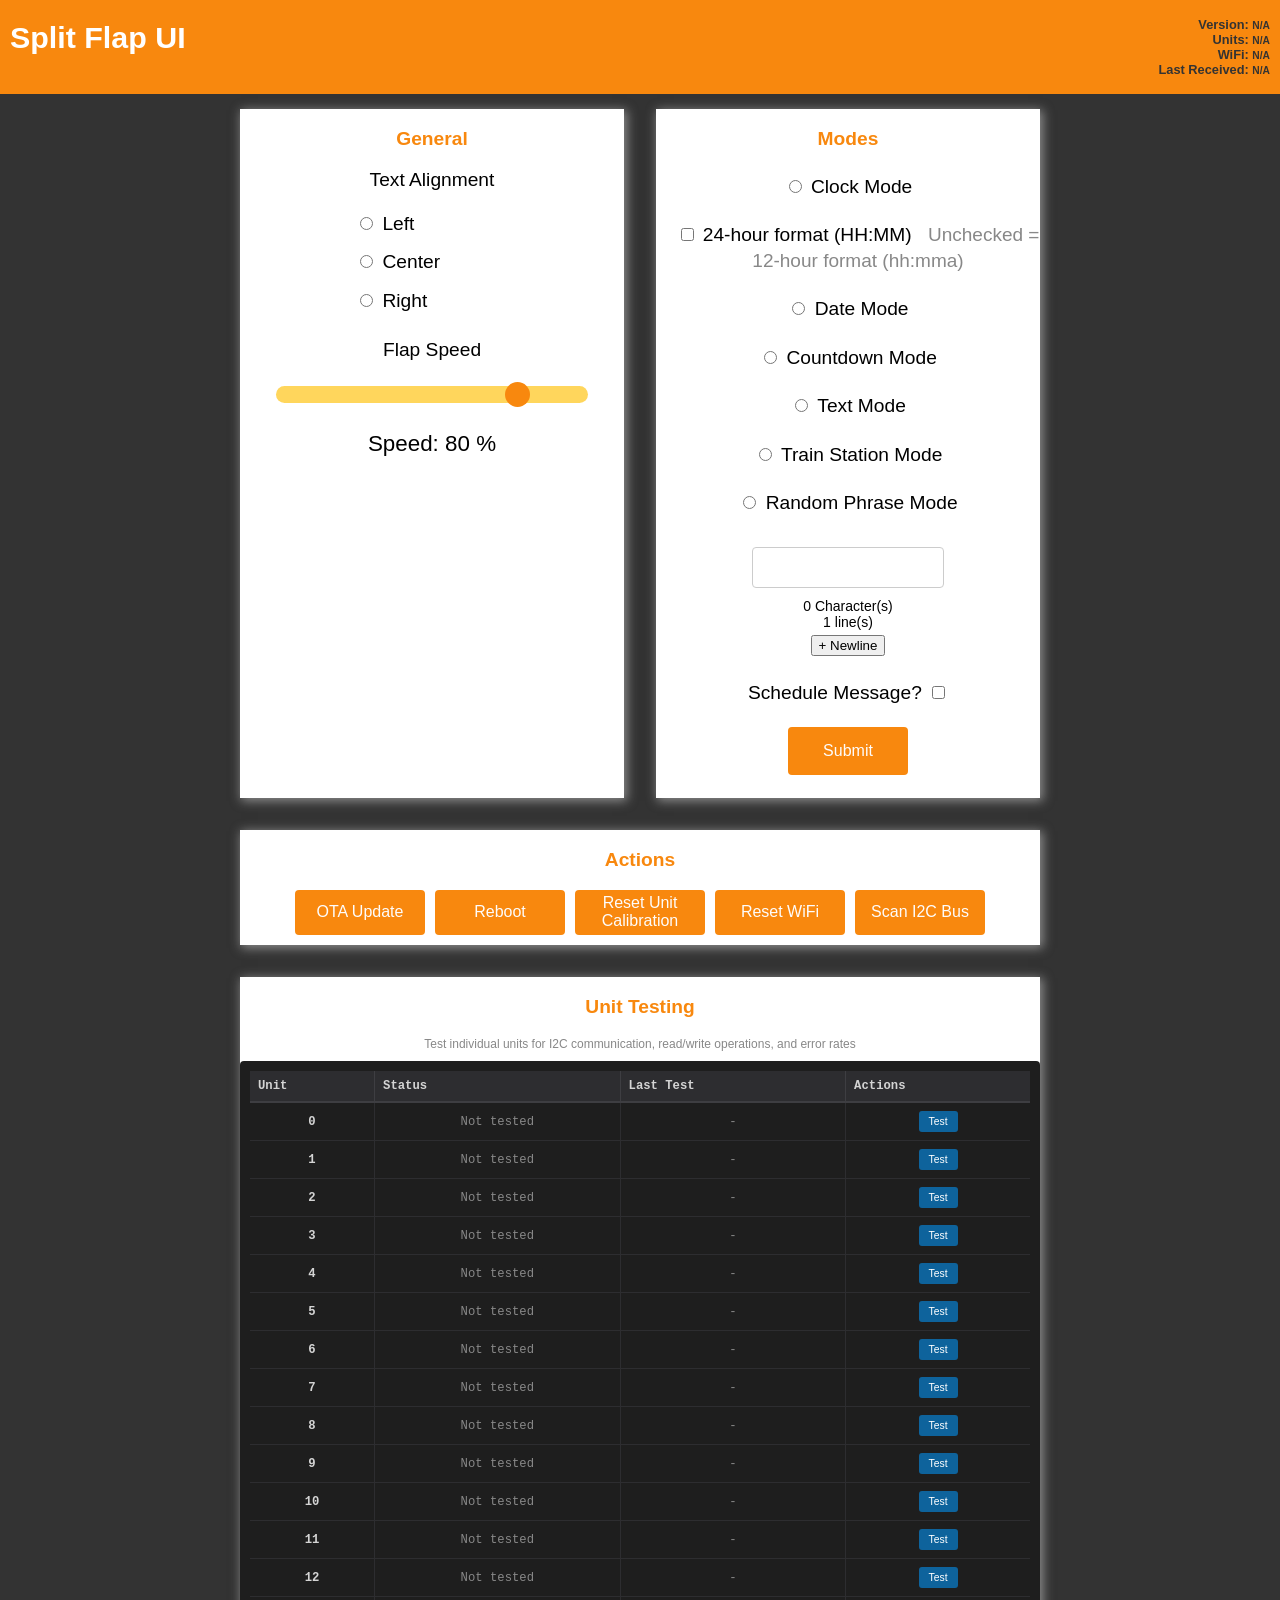
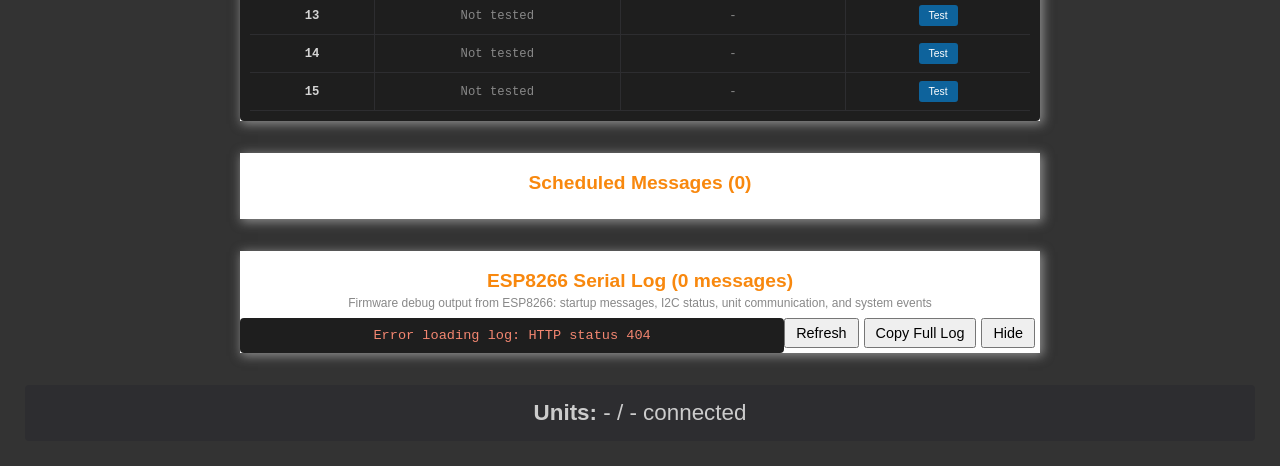
==== commit 9211de60: "update for new Arduino version > 2" ====
--- a/ESPMaster/data/index.html
+++ b/ESPMaster/data/index.html
@@ -95,6 +95,12 @@
 							<input onchange="setDeviceModeTab(this.value)" type="radio" id="modeClock" name="deviceMode" value="clock" />
 							<label for="modeClock">Clock Mode</label>
 						</p>
+						<p style="margin-left: 20px; margin-top: 5px;">
+							<input type="checkbox" id="inputClockFormat24H" onchange="updateClockFormatHiddenInput(this.checked)" />
+							<label for="inputClockFormat24H">24-hour format (HH:MM)</label>
+							<span style="font-size: 0.85em; color: #888; margin-left: 10px;">Unchecked = 12-hour format (hh:mma)</span>
+							<input type="hidden" id="inputClockFormat24HHidden" name="clockFormat24H" value="true" />
+						</p>
 
 						<p>
 							<input onchange="setDeviceModeTab(this.value)" type="radio" id="modeDate" name="deviceMode" value="date" />
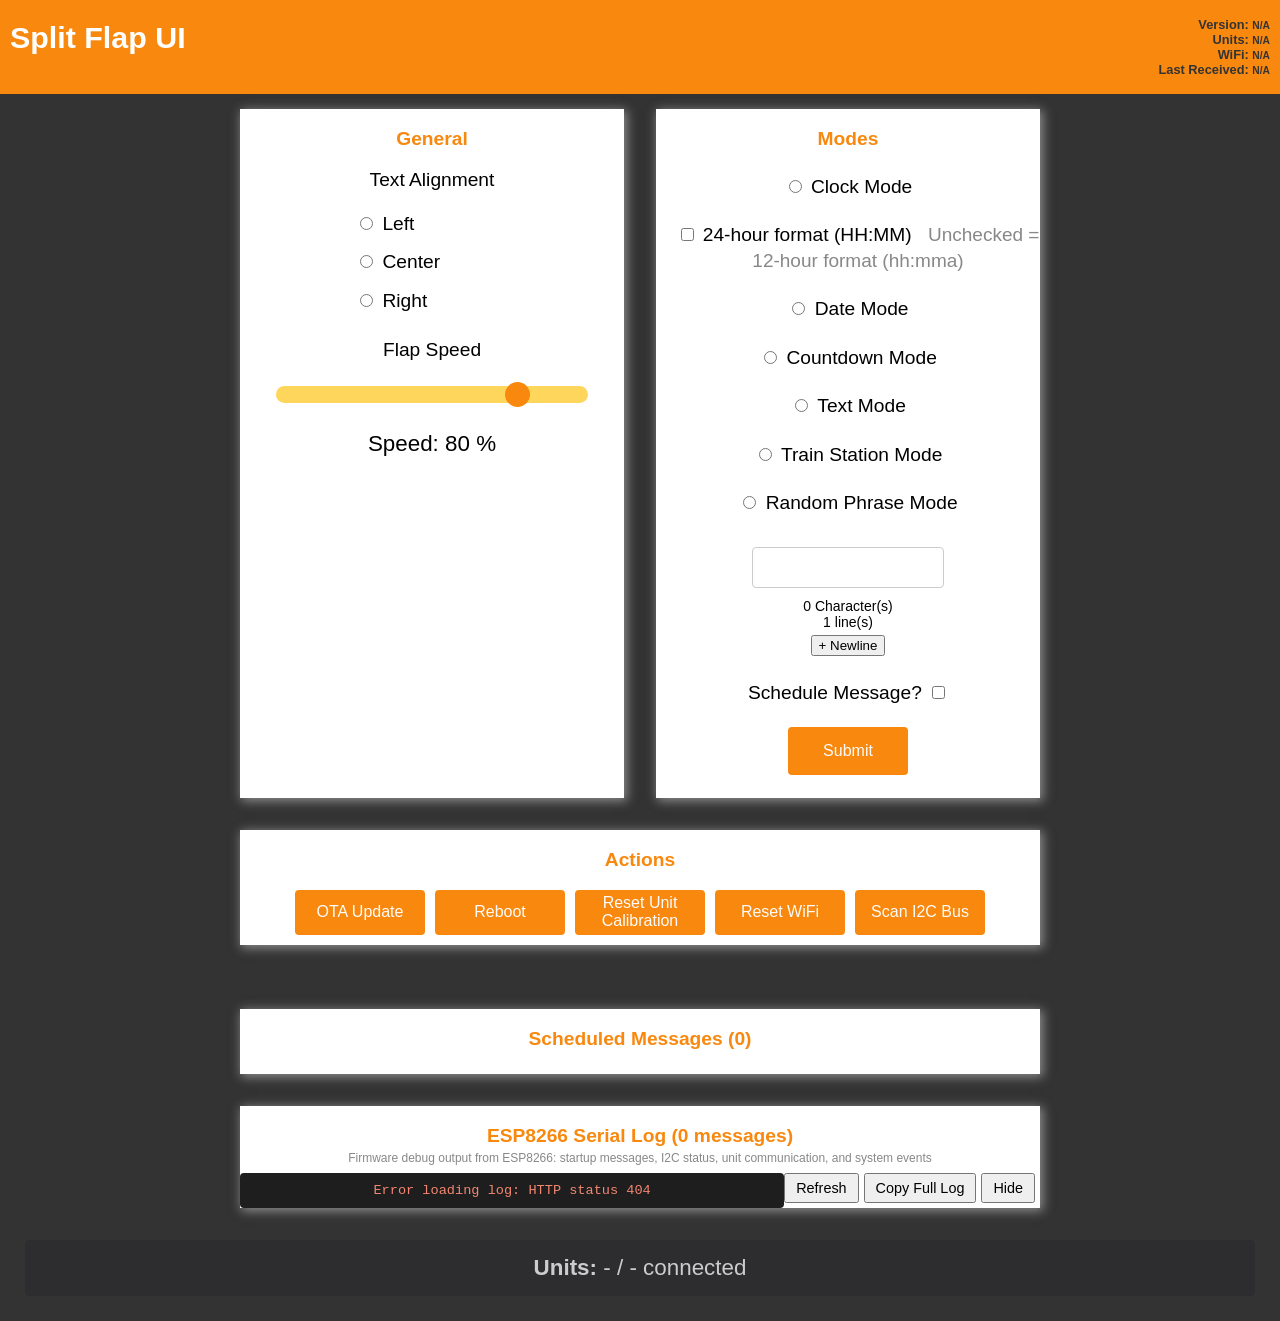
==== commit 1d864975: "train station functions and more." ====
--- a/ESPMaster/data/index.html
+++ b/ESPMaster/data/index.html
@@ -167,17 +167,35 @@
 							</p>
 						</div>
 
-						<div id="tab-trainstation" class="tab hidden">
-							<p>
-								<label for="inputTrainStationDelay">Time Between Changes (seconds)</label>
-								<br>
-								<input type="number" id="inputTrainStationDelay" name="trainStationDelay" min="5" max="3600" value="30" />
-								<span style="font-size: 0.9em; color: #888;">(5-3600 seconds, default: 30)</span>
-							</p>
-							<p style="font-size: 0.9em; color: #888; margin-top: 1em;">
-								Displays random famous train stations from Europe and the US. The display will automatically cycle through stations at the specified interval.
-							</p>
-						</div>
+					<div id="tab-trainstation" class="tab hidden">
+						<p>
+							<label for="inputTrainStationType">Display Type</label>
+							<br>
+							<select id="inputTrainStationType" name="trainStationType" onchange="updateTrainStationLineOptions()" style="width: 100%; padding: 5px; font-size: 1em;">
+								<option value="random">Random Stations</option>
+								<option value="line">Train Lines (in order)</option>
+								<option value="bart">BART Lines (in order)</option>
+							</select>
+							<span style="font-size: 0.9em; color: #888;">Choose how to display train stations</span>
+						</p>
+						<p id="trainStationLineContainer" style="display: none;">
+							<label for="inputTrainStationLine">Select Line</label>
+							<br>
+							<select id="inputTrainStationLine" name="trainStationLine" style="width: 100%; padding: 5px; font-size: 1em;">
+								<option value="">-- Select a line --</option>
+							</select>
+							<span style="font-size: 0.9em; color: #888;">Choose which line to display</span>
+						</p>
+						<p>
+							<label for="inputTrainStationDelay">Time Between Changes (seconds)</label>
+							<br>
+							<input type="number" id="inputTrainStationDelay" name="trainStationDelay" min="5" max="3600" value="30" />
+							<span style="font-size: 0.9em; color: #888;">(5-3600 seconds, default: 30)</span>
+						</p>
+						<p style="font-size: 0.9em; color: #888; margin-top: 1em;">
+							<span id="trainStationDescription">Displays random famous train stations from Europe and the US. The display will automatically cycle through stations at the specified interval.</span>
+						</p>
+					</div>
 
 						<div id="tab-randomphrase" class="tab hidden">
 							<p>
@@ -237,9 +255,9 @@
 			</div>
 
 			<div class="card-grid">
-				<div class="card card-full">
-					<p class="card-title">Unit Testing</p>
-					<div style="font-size: 0.75em; color: #888; margin-bottom: 10px;">Test individual units for I2C communication, read/write operations, and error rates</div>
+			<div id="unitTestingCard" class="card card-full" style="display: none;">
+				<p class="card-title">Unit Testing</p>
+				<div style="font-size: 0.75em; color: #888; margin-bottom: 10px;">Test individual units for I2C communication, read/write operations, and error rates</div>
 					<div id="containerUnitTesting" style="background-color: #1e1e1e; color: #d4d4d4; font-family: 'Courier New', monospace; font-size: 0.85em; padding: 10px; border-radius: 4px; overflow-x: auto;">
 						<table style="width: 100%; border-collapse: collapse; font-size: 0.9em;">
 							<thead>
